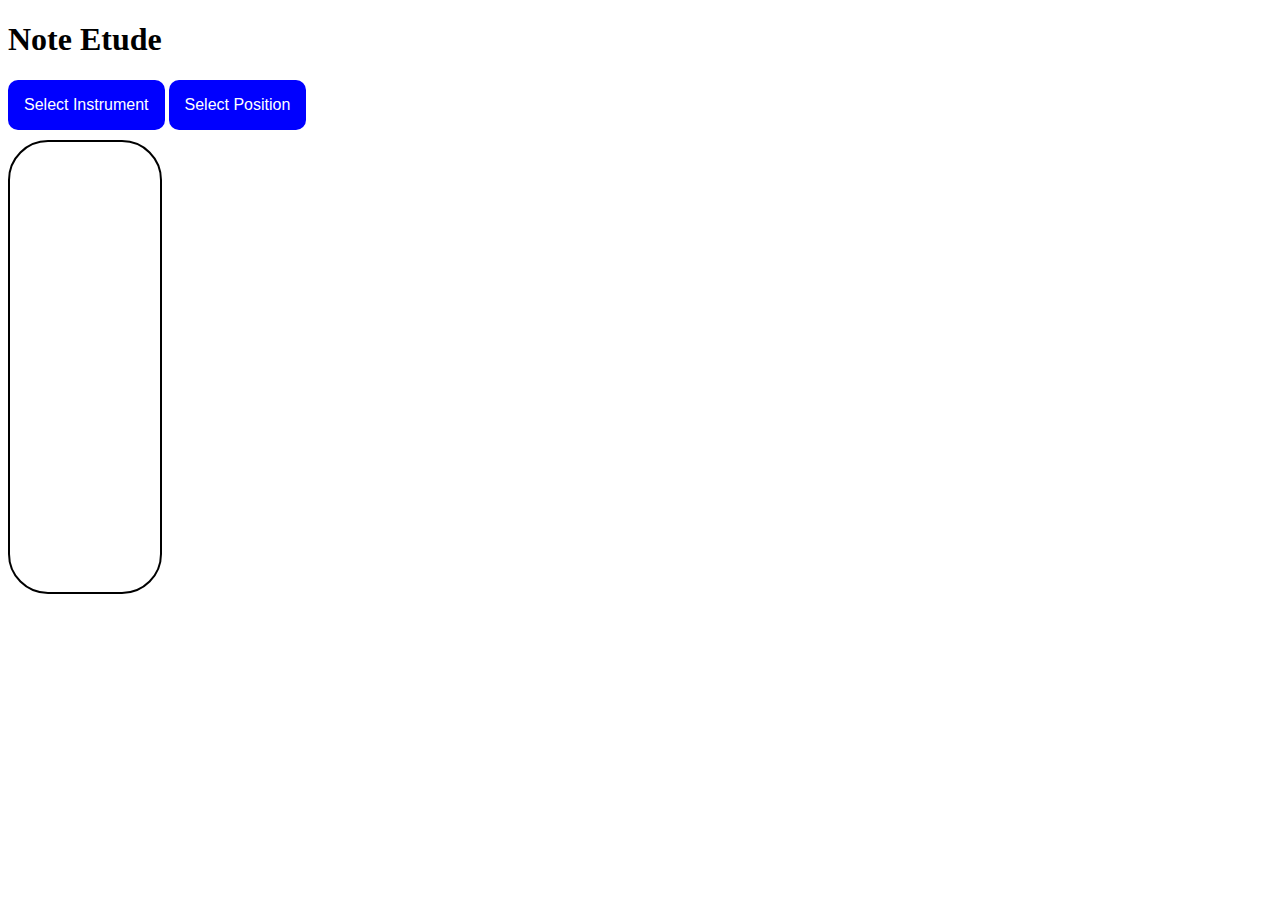
==== index.html @ 8edef759 "Update web files to accomodate note image size" ====
<!DOCTYPE html>
<html lang="en">
<head>
  <title>Note Etude</title>

  <meta charset="UTF-8"/>
  <meta http-equiv="Content-type" content="text/html; charset=utf-8"/>
  <meta name="viewport" content="width=device-width, initial-scale=1"/>
  <meta name="description" content="Learn to read sheet music"/>

  <link rel="stylesheet" type="text/css" href="style.css">
</head>

<body>
  <h1>Note Etude</h1>

  <div class="dropDown">
    <button id="instrbtn" class="dropbtn" onclick="showInstruments()">
      Select Instrument
    </button>
    <div id="instrDropDown" class="dropDown-content">
      <div id="pickedViolin" data-picked="Violin"
           onclick="instrDetails('pickedViolin')">
        Violin
      </div>
      <div id="pickedViola" data-picked="Viola"
           onclick="instrDetails('pickedViola')">
        Viola
      </div>
      <div id="pickedCello" data-picked="Cello"
           onclick="instrDetails('pickedCello')">
        Cello
      </div>
      <div id="pickedBass" data-picked="Bass"
           onclick="instrDetails('pickedBass')">
        Bass
      </div>
    </div>
  </div>

  <div class="dropDown">
    <button id="posbtn" class="dropbtn" onclick="showPositions()">
      Select Position
    </button>
    <div id="posDropDown" class="dropDown-content">
      <div id="pickedPos1" data-picked="1"
           onclick="posDetails('pickedPos1')">
        1
      </div>
      <div id="pickedPos2" data-picked="2"
           onclick="posDetails('pickedPos2')">
        2
      </div>
      <div id="pickedPos3" data-picked="3"
           onclick="posDetails('pickedPos3')">
        3
      </div>
      <div id="pickedPos4" data-picked="4"
           onclick="posDetails('pickedPos4')">
        4
      </div>
      <div id="pickedPos5" data-picked="5"
           onclick="posDetails('pickedPos5')">
        5
      </div>
      <div id="pickedPos6" data-picked="6"
           onclick="posDetails('pickedPos6')">
        6
      </div>
      <div id="pickedPos7" data-picked="7"
           onclick="posDetails('pickedPos7')">
        7
      </div>
    </div>
  </div>

  <div id="quizBox" class="quizBox">
    <!--<img src="treble/a3.png"/>-->
  </div>

  <script src="logic.js"></script>
</body>
</html>
---- style.css ----
/* Dropdown button */
.dropbtn {
    background-color: blue;
    color: white;
    padding: 16px;
    font-size: 16px;
    border: none;
    border-radius: 10px;
    cursor: pointer;
}

/* Dropdown button on hover & focus */
.dropbtn:hover, .dropbtn:focus {
    background-color: blueviolet;
}

/* The container <div> - needed to position the dropdown content */
.dropDown {
    position: relative;
    display: inline-block;
}

/* Dropdown content (hidden by default) */
.dropDown-content {
    display: none;
    position: absolute;
    background-color: mintcream;
    min-width: 160px;
    box-shadow: 0px 8px 16px 0px rgba(0,0,0,0.2);
}

/* Links inside the dropdown */
.dropDown-content div {
    color: black;
    padding: 12px 16px;
    text-decoration: none;
    display: block;
}

/* Change color of dropdown links on hover */
.dropDown-content div:hover {background-color: aliceblue}

/* Show the dropdown menu
(use JS to add this class to the .dropdown-content container when the user
 clicks on the dropdown button) */
.show {display:block;}

/* Quiz box */
.quizBox {
    background-color: white;
    width: 100px;
    height: 400px;
    padding: 25px;
    border: 2px solid black;
    border-radius: 40px;
    margin: 10px 0px;
    display: block;
}
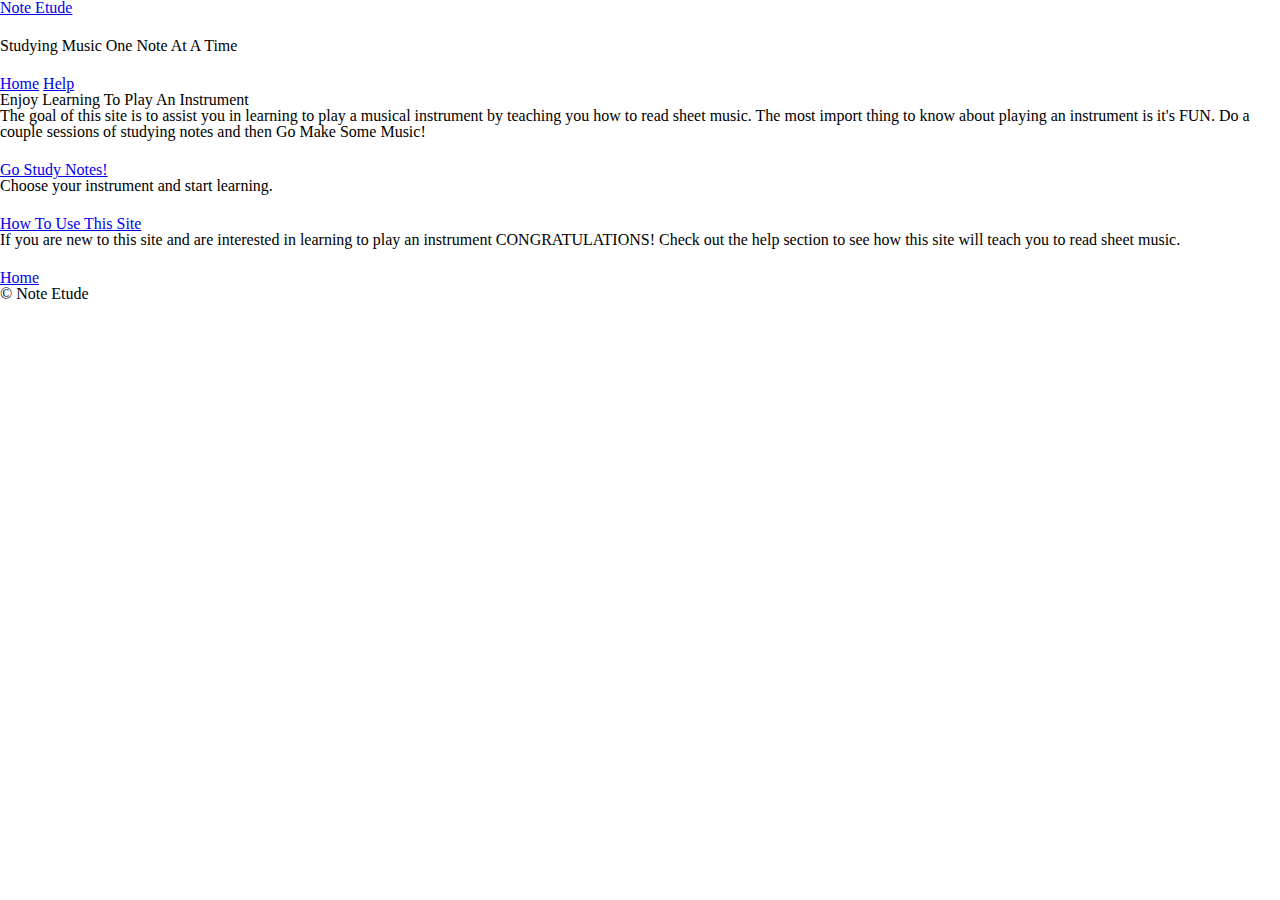
==== commit b8abd7a3: "MAINT: remove standard CSS formatting" ====
--- a/index.html
+++ b/index.html
@@ -1,83 +1,93 @@
 <!DOCTYPE html>
 <html lang="en">
-<head>
-  <title>Note Etude</title>
 
-  <meta charset="UTF-8"/>
-  <meta http-equiv="Content-type" content="text/html; charset=utf-8"/>
-  <meta name="viewport" content="width=device-width, initial-scale=1"/>
-  <meta name="description" content="Learn to read sheet music"/>
+    <head>
+        <title>Note Etude</title>
 
-  <link rel="stylesheet" type="text/css" href="style.css">
-</head>
+        <meta charset="UTF-8"/>
+        <meta http-equiv="Content-type" content="text/html; charset=utf-8"/>
+        <meta name="viewport" content="width=device-width, initial-scale=1"/>
+        <meta name="description" content="Learn to read sheet music"/>
 
-<body>
-  <h1>Note Etude</h1>
+        <link rel="stylesheet" type="text/css" href="assets/stylesheets/main.css">
+    </head>
 
-  <div class="dropDown">
-    <button id="instrbtn" class="dropbtn" onclick="showInstruments()">
-      Select Instrument
-    </button>
-    <div id="instrDropDown" class="dropDown-content">
-      <div id="pickedViolin" data-picked="Violin"
-           onclick="instrDetails('pickedViolin')">
-        Violin
-      </div>
-      <div id="pickedViola" data-picked="Viola"
-           onclick="instrDetails('pickedViola')">
-        Viola
-      </div>
-      <div id="pickedCello" data-picked="Cello"
-           onclick="instrDetails('pickedCello')">
-        Cello
-      </div>
-      <div id="pickedBass" data-picked="Bass"
-           onclick="instrDetails('pickedBass')">
-        Bass
-      </div>
-    </div>
-  </div>
+    <body>
 
-  <div class="dropDown">
-    <button id="posbtn" class="dropbtn" onclick="showPositions()">
-      Select Position
-    </button>
-    <div id="posDropDown" class="dropDown-content">
-      <div id="pickedPos1" data-picked="1"
-           onclick="posDetails('pickedPos1')">
-        1
-      </div>
-      <div id="pickedPos2" data-picked="2"
-           onclick="posDetails('pickedPos2')">
-        2
-      </div>
-      <div id="pickedPos3" data-picked="3"
-           onclick="posDetails('pickedPos3')">
-        3
-      </div>
-      <div id="pickedPos4" data-picked="4"
-           onclick="posDetails('pickedPos4')">
-        4
-      </div>
-      <div id="pickedPos5" data-picked="5"
-           onclick="posDetails('pickedPos5')">
-        5
-      </div>
-      <div id="pickedPos6" data-picked="6"
-           onclick="posDetails('pickedPos6')">
-        6
-      </div>
-      <div id="pickedPos7" data-picked="7"
-           onclick="posDetails('pickedPos7')">
-        7
-      </div>
-    </div>
-  </div>
+        <!-- Header -->
 
-  <div id="quizBox" class="quizBox">
-    <!--<img src="treble/a3.png"/>-->
-  </div>
+        <header>
 
-  <script src="logic.js"></script>
-</body>
-</html>+            <h1>
+                <a href="index.html">Note Etude</a>
+            </h1>
+
+            <h3>Studying Music One Note At A Time</h3>
+
+            <nav>
+                <a href="index.html">Home</a>
+                <a href="study.html"></a>
+                <a href="help.html">Help</a>
+            </nav>
+
+        </header>
+
+         <!-- Body -->
+
+        <section>
+            <h2>Enjoy Learning To Play An Instrument</h2>
+
+            <p>
+                The goal of this site is to assist you in learning to play a
+                musical instrument by teaching you how to read sheet music. The
+                most import thing to know about playing an instrument is it's
+                <span>FUN</span>. Do a couple sessions of studying notes and
+                then <span>Go Make Some Music</span>!
+            </p>
+
+        </section>
+
+        <!-- Study -->
+
+        <section>
+
+            <a href="study.html">
+                <h2>Go Study Notes!</h2>
+            </a>
+
+            <p> Choose your instrument and start learning. </p>
+
+        </section>
+
+        <!-- Help -->
+
+        <section>
+
+            <a href="help.html">
+                <h2>How To Use This Site</h2>
+            </a>
+
+            <p>
+                If you are new to this site and are interested in learning to
+                play an instrument <span>CONGRATULATIONS</span>! Check out the
+                help section to see how this site will teach you to read sheet
+                music.
+            </p>
+
+        </section>
+
+        <!-- Footer -->
+
+        <footer>
+
+            <nav>
+                <a href="index.html">Home</a>
+            </nav>
+
+            <small>&copy; Note Etude</small>
+
+        </footer>
+
+    </body>
+
+</html>
--- a/assets/stylesheets/main.css
+++ b/assets/stylesheets/main.css
@@ -0,0 +1,142 @@
+/* http://meyerweb.com/eric/tools/css/reset/
+   v2.0 | 20110126
+   License: none (public domain)
+*/
+
+html, body, div, span, applet, object, iframe,
+h1, h2, h3, h4, h5, h6, p, blockquote, pre,
+a, abbr, acronym, address, big, cite, code,
+del, dfn, em, img, ins, kbd, q, s, samp,
+small, strike, strong, sub, sup, tt, var,
+b, u, i, center,
+dl, dt, dd, ol, ul, li,
+fieldset, form, label, legend,
+table, caption, tbody, tfoot, thead, tr, th, td,
+article, aside, canvas, details, embed,
+figure, figcaption, footer, header, hgroup,
+menu, nav, output, ruby, section, summary,
+time, mark, audio, video {
+	margin: 0;
+	padding: 0;
+	border: 0;
+	font-size: 100%;
+	font: inherit;
+	vertical-align: baseline;
+}
+/* HTML5 display-role reset for older browsers */
+article, aside, details, figcaption, figure,
+footer, header, hgroup, menu, nav, section {
+	display: block;
+}
+body {
+	line-height: 1;
+}
+ol, ul {
+	list-style: none;
+}
+blockquote, q {
+	quotes: none;
+}
+blockquote:before, blockquote:after,
+q:before, q:after {
+	content: '';
+	content: none;
+}
+table {
+	border-collapse: collapse;
+	border-spacing: 0;
+}
+
+/*
+=============================
+Grid
+=============================
+*/
+
+*,
+*:before,
+*:after {
+    -webkit-box-sizing: border-box;
+    -moz-box-sizing: border-box;
+    box-sizing: border-box;
+}
+
+/*
+=========================
+Typography
+=========================
+*/
+
+h1, h3, h4, h5, p {
+    margin-bottom: 22px;
+}
+
+/*
+=============================
+Buttons
+=============================
+*/
+
+/* Dropdown button*/
+.dropbtn {
+    background-color: blue;
+    color: white;
+    padding: 16px;
+    font-size: 16px;
+    border: none;
+    border-radius: 10px;
+    cursor: pointer;
+}
+
+/* Dropdown button on hover & focus */
+.dropbtn:hover, .dropbtn:focus {
+    background-color: blueviolet;
+}
+
+/* Dropdown button position */
+.dropDown {
+    position: relative;
+    display: inline-block;
+}
+
+/* Dropdown content (hidden by default) */
+.dropDown-content {
+    display: none;
+    position: absolute;
+    background-color: mintcream;
+    min-width: 160px;
+    box-shadow: 0px 8px 16px 0px rgba(0, 0, 0, 0.2);
+}
+
+/* Links inside the dropdown */
+.dropDown-content div {
+    color: black;
+    padding: 12px 16px;
+    text-decoration: none;
+    display: block;
+}
+
+/* Change color of dropdown links on hover */
+.dropDown-content div:hover {background-color: aliceblue}
+
+/* Show the dropdown menu
+(use JS to add this class to the .dropdown-content container when the user
+ clicks on the dropdown button) */
+.show {display:block;}
+
+/*
+=============================
+Quiz box
+=============================
+*/
+
+.quizBox {
+    background-color: white;
+    width: 100px;
+    height: 400px;
+    padding: 25px;
+    border: 2px solid black;
+    border-radius: 40px;
+    margin: 10px 0px;
+    display: block;
+}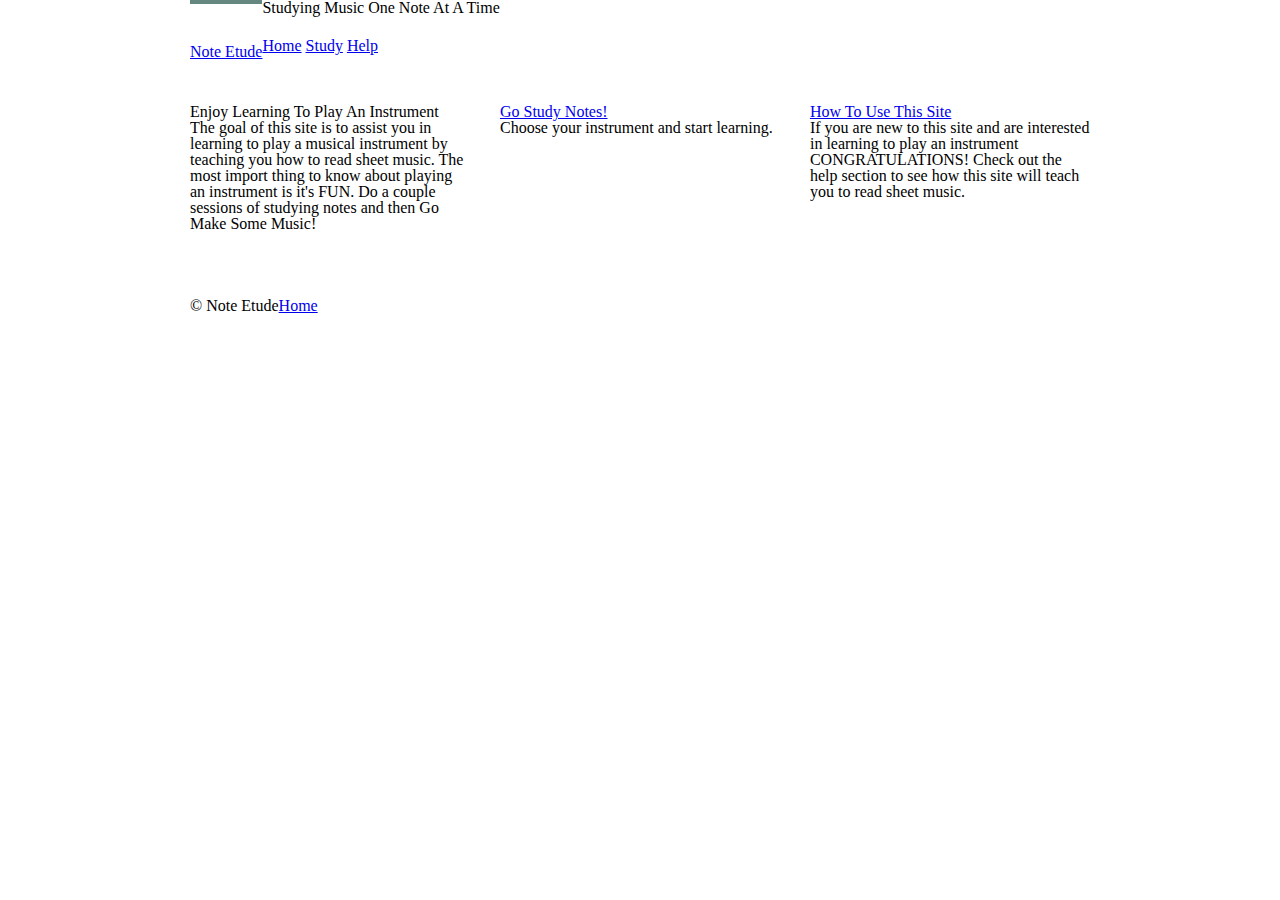
==== commit 0a62caab: "FEAT: add three column layout" ====
--- a/index.html
+++ b/index.html
@@ -16,9 +16,9 @@
 
         <!-- Header -->
 
-        <header>
+        <header class="container">
 
-            <h1>
+            <h1 class="logo">
                 <a href="index.html">Note Etude</a>
             </h1>
 
@@ -26,65 +26,73 @@
 
             <nav>
                 <a href="index.html">Home</a>
-                <a href="study.html"></a>
+                <a href="study.html">Study</a>
                 <a href="help.html">Help</a>
             </nav>
 
         </header>
 
+        <div class="group"></div>
+
          <!-- Body -->
 
-        <section>
-            <h2>Enjoy Learning To Play An Instrument</h2>
+        <section class="grid">
 
-            <p>
-                The goal of this site is to assist you in learning to play a
-                musical instrument by teaching you how to read sheet music. The
-                most import thing to know about playing an instrument is it's
-                <span>FUN</span>. Do a couple sessions of studying notes and
-                then <span>Go Make Some Music</span>!
-            </p>
+            <!-- Purpose -->
 
-        </section>
+            <section class="col-1-3">
+                <h2>Enjoy Learning To Play An Instrument</h2>
 
-        <!-- Study -->
+                <p>
+                    The goal of this site is to assist you in learning to play
+                    a musical instrument by teaching you how to read sheet
+                    music. The most import thing to know about playing an
+                    instrument is it's <span>FUN</span>. Do a couple sessions
+                    of studying notes and then <span>Go Make Some Music</span>!
+                </p>
 
-        <section>
+            </section><!--
 
-            <a href="study.html">
-                <h2>Go Study Notes!</h2>
-            </a>
+            Study
 
-            <p> Choose your instrument and start learning. </p>
+            --><section class="col-1-3">
 
-        </section>
+                <a href="study.html">
+                    <h2>Go Study Notes!</h2>
+                </a>
 
-        <!-- Help -->
+                <p> Choose your instrument and start learning. </p>
 
-        <section>
+            </section><!--
 
-            <a href="help.html">
-                <h2>How To Use This Site</h2>
-            </a>
+            Help
 
-            <p>
-                If you are new to this site and are interested in learning to
-                play an instrument <span>CONGRATULATIONS</span>! Check out the
-                help section to see how this site will teach you to read sheet
-                music.
-            </p>
+            --><section class="col-1-3">
+
+                <a href="help.html">
+                    <h2>How To Use This Site</h2>
+                </a>
+
+                <p>
+                    If you are new to this site and are interested in learning
+                    to play an instrument <span>CONGRATULATIONS</span>! Check
+                    out the help section to see how this site will teach you
+                    to read sheet music.
+                </p>
+
+            </section>
 
         </section>
 
         <!-- Footer -->
 
-        <footer>
+        <footer class="primary-footer container group">
+
+            <small>&copy; Note Etude</small>
 
             <nav>
                 <a href="index.html">Home</a>
             </nav>
-
-            <small>&copy; Note Etude</small>
 
         </footer>
 
--- a/assets/stylesheets/main.css
+++ b/assets/stylesheets/main.css
@@ -63,12 +63,97 @@
 
 /*
 =========================
+Clearfix
+=========================
+*/
+
+.group:before,
+.group:after {
+    content: "";
+    display: table;
+}
+
+.group:after {
+    clear: both;
+}
+
+.group {
+    clear: both;
+    *zoom: 1;
+}
+
+/*
+=========================
 Typography
 =========================
 */
 
 h1, h3, h4, h5, p {
     margin-bottom: 22px;
+}
+
+.container,
+.grid {
+    margin: 0 auto;
+    width: 960px;
+}
+.container {
+    padding-left: 30px;
+    padding-right: 30px;
+}
+
+
+/*
+=========================
+Columns
+=========================
+*/
+
+.col-1-3 {
+    width: 33.33%
+}
+
+.col-2-3 {
+    width:66.66%;
+}
+
+.col-1-3,
+.col-2-3 {
+    display: inline-block;
+    vertical-align: top;
+}
+
+.grid,
+.col-1-3,
+.col-2-3 {
+    padding-left: 15px;
+    padding-right: 15px;
+}
+
+/*
+=============================
+Primary Header
+=============================
+*/
+
+.logo {
+    border-top: 4px solid #648880;
+    padding: 40px 0 22px 0;
+    float: left;
+}
+
+/*
+=========================
+Primary Footer
+=========================
+*/
+.primary-footer small {
+    float: left;
+}
+
+.primary-footer {
+    padding-bottom: 44px;
+    padding-top: 44px;
 }
 
 /*
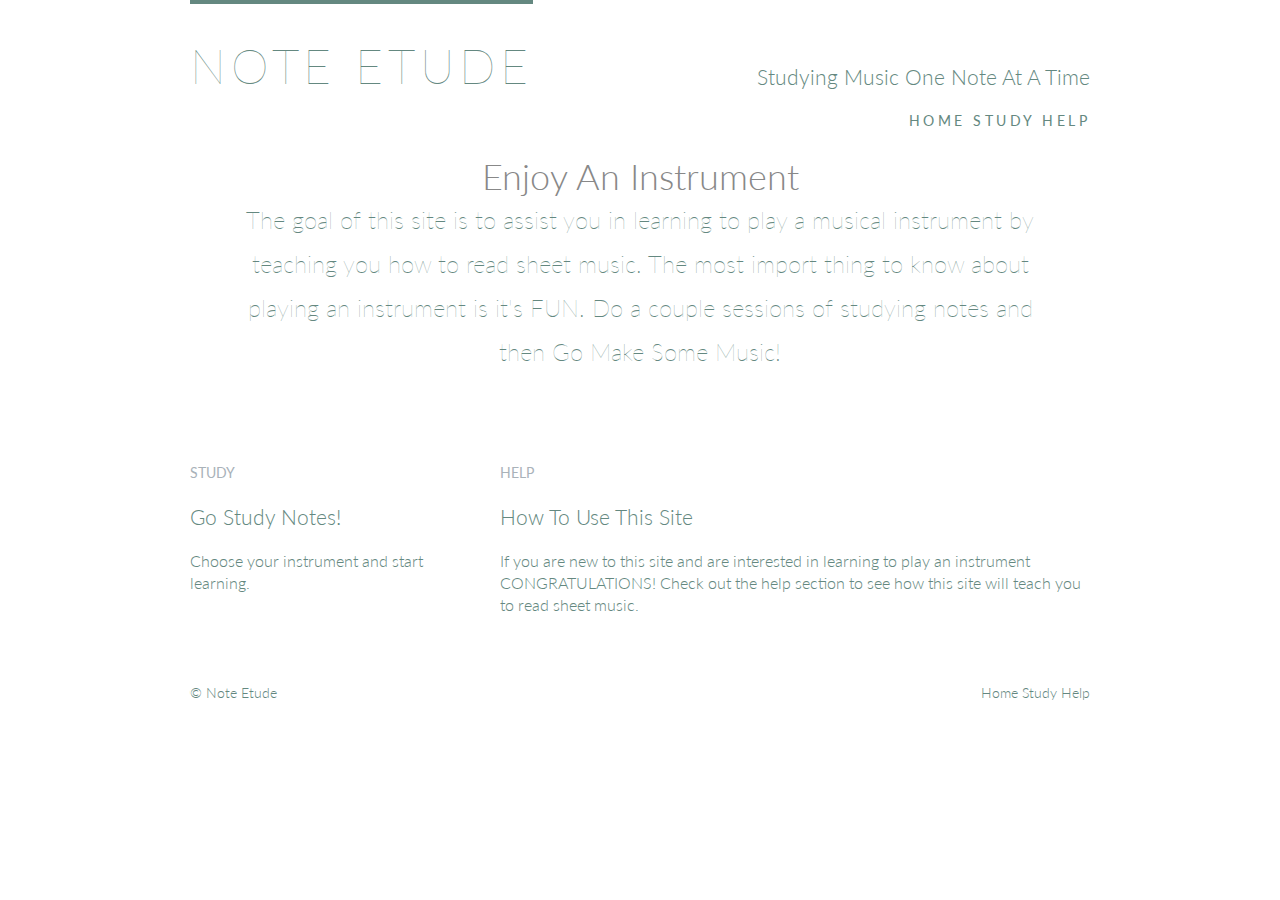
==== commit 5eba6bd5: "FEAT: add typography" ====
--- a/index.html
+++ b/index.html
@@ -9,22 +9,25 @@
         <meta name="viewport" content="width=device-width, initial-scale=1"/>
         <meta name="description" content="Learn to read sheet music"/>
 
-        <link rel="stylesheet" type="text/css" href="assets/stylesheets/main.css">
+        <link rel="stylesheet" type="text/css"
+              href="assets/stylesheets/main.css">
+        <link rel="stylesheet"
+              href="https://fonts.googleapis.com/css?family=Lato:100,300,400">
     </head>
 
     <body>
 
         <!-- Header -->
 
-        <header class="container">
+        <header class="container group">
 
             <h1 class="logo">
                 <a href="index.html">Note Etude</a>
             </h1>
 
-            <h3>Studying Music One Note At A Time</h3>
+            <h3 class="tagline">Studying Music One Note At A Time</h3>
 
-            <nav>
+            <nav class="nav primary-nav">
                 <a href="index.html">Home</a>
                 <a href="study.html">Study</a>
                 <a href="help.html">Help</a>
@@ -32,33 +35,33 @@
 
         </header>
 
-        <div class="group"></div>
+        <!-- Hero -->
 
-         <!-- Body -->
+        <section class="hero container">
 
-        <section class="grid">
+            <h2>Enjoy An Instrument</h2>
 
-            <!-- Purpose -->
+            <p>
+                The goal of this site is to assist you in learning to play
+                a musical instrument by teaching you how to read sheet
+                music. The most import thing to know about playing an
+                instrument is it's <span>FUN</span>. Do a couple sessions
+                of studying notes and then <span>Go Make Some Music</span>!
+            </p>
+
+        </section>
+
+         <!-- Teaser -->
+
+        <section class="teaser grid">
+
+            <!-- Study -->
 
             <section class="col-1-3">
-                <h2>Enjoy Learning To Play An Instrument</h2>
-
-                <p>
-                    The goal of this site is to assist you in learning to play
-                    a musical instrument by teaching you how to read sheet
-                    music. The most import thing to know about playing an
-                    instrument is it's <span>FUN</span>. Do a couple sessions
-                    of studying notes and then <span>Go Make Some Music</span>!
-                </p>
-
-            </section><!--
-
-            Study
-
-            --><section class="col-1-3">
 
                 <a href="study.html">
-                    <h2>Go Study Notes!</h2>
+                    <h5>Study</h5>
+                    <h3>Go Study Notes!</h3>
                 </a>
 
                 <p> Choose your instrument and start learning. </p>
@@ -67,10 +70,11 @@
 
             Help
 
-            --><section class="col-1-3">
+            --><section class="col-2-3">
 
                 <a href="help.html">
-                    <h2>How To Use This Site</h2>
+                    <h5>Help</h5>
+                    <h3>How To Use This Site</h3>
                 </a>
 
                 <p>
@@ -90,8 +94,10 @@
 
             <small>&copy; Note Etude</small>
 
-            <nav>
+            <nav class="nav">
                 <a href="index.html">Home</a>
+                <a href="study.html">Study</a>
+                <a href="help.html">Help</a>
             </nav>
 
         </footer>
--- a/assets/stylesheets/main.css
+++ b/assets/stylesheets/main.css
@@ -49,6 +49,17 @@
 
 /*
 =============================
+Custom Styles
+=============================
+*/
+
+body {
+    color: #888;
+    font: 300 16px/22px "Lato", "Open Sans", "helvetica Neue", Arial;
+}
+
+/*
+=============================
 Grid
 =============================
 */
@@ -90,6 +101,40 @@
 
 h1, h3, h4, h5, p {
     margin-bottom: 22px;
+    color: #648880;
+}
+
+h1 {
+    font-size: 36px;
+    line-height: 44px;
+}
+
+h2 {
+    font-size: 24px;
+    line-height: 44px;
+}
+
+h3 {
+    font-size: 21px;
+}
+
+h4 {
+    font-size: 18px;
+}
+
+h5 {
+    color: #a9b2b9;
+    font-size: 14px;
+    font-weight: 400;
+    text-transform: uppercase;
+}
+
+strong {
+    font-weight: 400;
+}
+
+cite, em {
+    font-style: italic;
 }
 
 .container,
@@ -100,60 +145,6 @@
 .container {
     padding-left: 30px;
     padding-right: 30px;
-}
-
-
-/*
-=========================
-Columns
-=========================
-*/
-
-.col-1-3 {
-    width: 33.33%
-}
-
-.col-2-3 {
-    width:66.66%;
-}
-
-.col-1-3,
-.col-2-3 {
-    display: inline-block;
-    vertical-align: top;
-}
-
-.grid,
-.col-1-3,
-.col-2-3 {
-    padding-left: 15px;
-    padding-right: 15px;
-}
-
-/*
-=============================
-Primary Header
-=============================
-*/
-
-.logo {
-    border-top: 4px solid #648880;
-    padding: 40px 0 22px 0;
-    float: left;
-}
-
-/*
-=========================
-Primary Footer
-=========================
-*/
-.primary-footer small {
-    float: left;
-}
-
-.primary-footer {
-    padding-bottom: 44px;
-    padding-top: 44px;
 }
 
 /*
@@ -208,6 +199,138 @@
 (use JS to add this class to the .dropdown-content container when the user
  clicks on the dropdown button) */
 .show {display:block;}
+/*
+
+=========================
+Columns
+=========================
+*/
+
+.col-1-3 {
+    width: 33.33%
+}
+
+.col-2-3 {
+    width:66.66%;
+}
+
+.col-1-3,
+.col-2-3 {
+    display: inline-block;
+    vertical-align: top;
+}
+
+.grid,
+.col-1-3,
+.col-2-3 {
+    padding-left: 15px;
+    padding-right: 15px;
+}
+
+/*
+=========================
+Home
+=========================
+*/
+
+.hero {
+    line-height: 44px;
+    padding: 22px 80px 66px 80px;
+    text-align: center;
+}
+
+.hero h2 {
+    font-size: 36px;
+}
+
+.hero p{
+    font-size: 24px;
+    font-weight: 100;
+}
+
+.teaser a:hover h3 {
+    color: #a9b2b9;
+}
+
+/*
+=========================
+Links
+=========================
+*/
+
+a:hover {
+    color: #a9b2b9;
+}
+
+a {
+    color: #648880;
+    text-decoration: none;
+}
+
+p a {
+    border-bottom: 1px solid #dfe2e5;
+}
+
+/*
+=============================
+Navigation
+=============================
+*/
+
+.nav {
+    text-align: right;
+}
+
+/*
+=============================
+Primary Header
+=============================
+*/
+
+.logo {
+    border-top: 4px solid #648880;
+    float: left;
+    font-size: 48px;
+    font-weight: 100;
+    letter-spacing: .1em;
+    line-height: 44px;
+    padding: 40px 0 22px 0;
+    text-transform: uppercase;
+}
+
+.tagline {
+    margin: 66px 0 22px 0;
+    text-align: right;
+}
+/*
+=========================
+Primary Footer
+=========================
+*/
+
+.primary-footer small {
+    float: left;
+}
+
+.primary-footer {
+    color: #648880;
+    font-size: 14px;
+    padding-bottom: 44px;
+    padding-top: 44px;
+}
+
+/*
+=============================
+Primary Navigation
+=============================
+*/
+
+.primary-nav {
+    font-size: 14px;
+    font-weight: 400;
+    letter-spacing: 0.25em;
+    text-transform: uppercase;
+}
 
 /*
 =============================
@@ -224,4 +347,4 @@
     border-radius: 40px;
     margin: 10px 0px;
     display: block;
-}+}
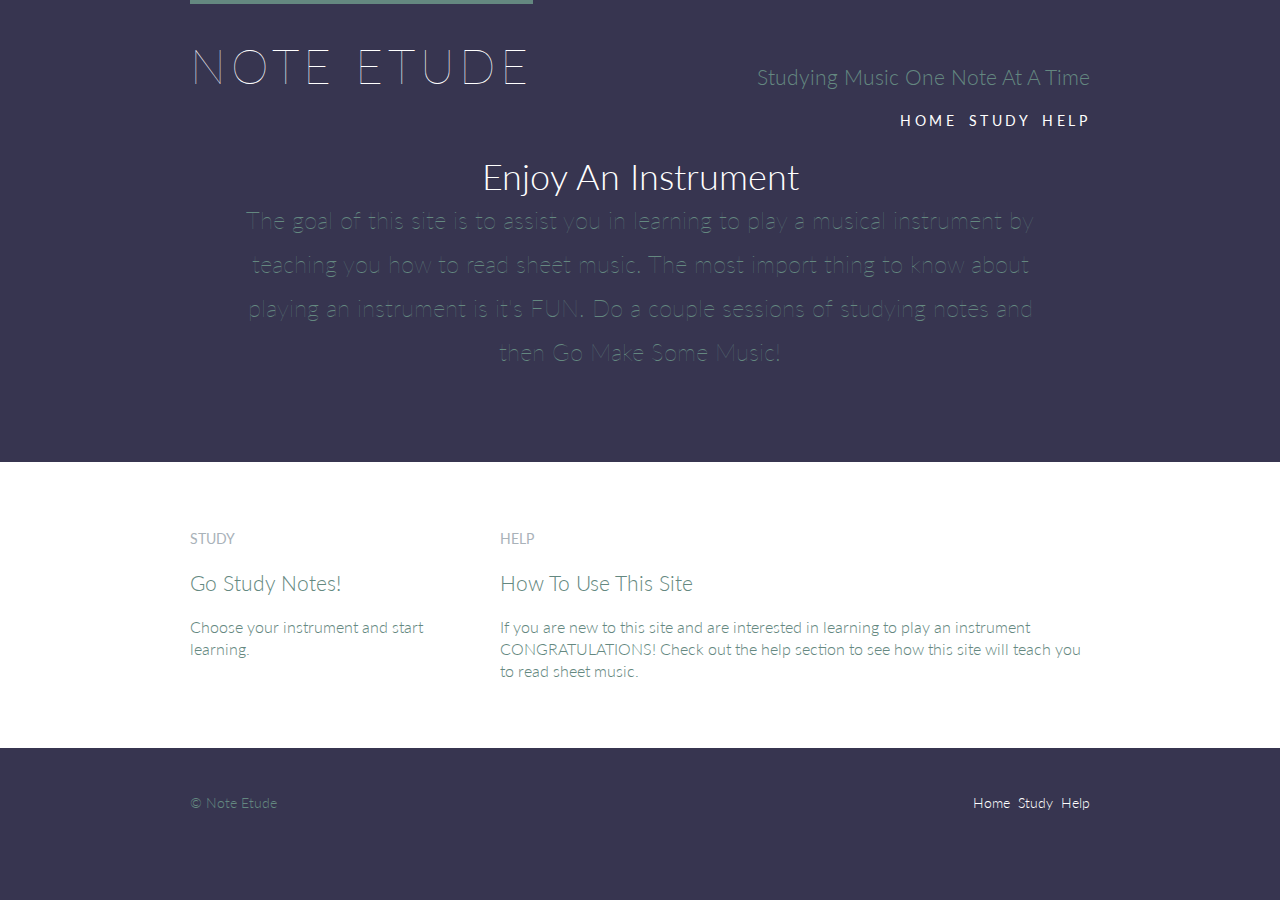
==== commit dac203a3: "FEAT: add row styling" ====
--- a/index.html
+++ b/index.html
@@ -19,7 +19,7 @@
 
         <!-- Header -->
 
-        <header class="container group">
+        <header class="primary-header container group">
 
             <h1 class="logo">
                 <a href="index.html">Note Etude</a>
@@ -53,39 +53,42 @@
 
          <!-- Teaser -->
 
-        <section class="teaser grid">
+        <section class="row">
+            <div class="grid">
 
-            <!-- Study -->
+                <!-- Study -->
 
-            <section class="col-1-3">
+                <section class="teaser col-1-3">
 
-                <a href="study.html">
-                    <h5>Study</h5>
-                    <h3>Go Study Notes!</h3>
-                </a>
+                    <a href="study.html">
+                        <h5>Study</h5>
+                        <h3>Go Study Notes!</h3>
+                    </a>
 
-                <p> Choose your instrument and start learning. </p>
+                    <p> Choose your instrument and start learning. </p>
 
-            </section><!--
+                </section><!--
 
-            Help
+                Help
 
-            --><section class="col-2-3">
+                --><section class="teaser col-2-3">
 
-                <a href="help.html">
-                    <h5>Help</h5>
-                    <h3>How To Use This Site</h3>
-                </a>
+                    <a href="help.html">
+                        <h5>Help</h5>
+                        <h3>How To Use This Site</h3>
+                    </a>
 
-                <p>
-                    If you are new to this site and are interested in learning
-                    to play an instrument <span>CONGRATULATIONS</span>! Check
-                    out the help section to see how this site will teach you
-                    to read sheet music.
-                </p>
+                    <p>
+                        If you are new to this site and are interested in
+                        learning to play an instrument
+                        <span>CONGRATULATIONS</span>!
+                        Check out the help section to see how this site will
+                        teach you to read sheet music.
+                    </p>
 
-            </section>
+                </section>
 
+            </div>
         </section>
 
         <!-- Footer -->
--- a/assets/stylesheets/main.css
+++ b/assets/stylesheets/main.css
@@ -54,6 +54,7 @@
 */
 
 body {
+    background: #373550;
     color: #888;
     font: 300 16px/22px "Lato", "Open Sans", "helvetica Neue", Arial;
 }
@@ -95,6 +96,18 @@
 
 /*
 =========================
+Rows
+=========================
+*/
+
+.row {
+    background: #fff;
+    min-width: 960px;
+    padding: 66px 0 44px 0;
+}
+
+/*
+=========================
 Typography
 =========================
 */
@@ -155,45 +168,61 @@
 
 /* Dropdown button*/
 .dropbtn {
-    background-color: blue;
-    color: white;
+    border: none;
+    background-color: #373550;
+    border-radius: 10px;
+    color: #fff;
+    cursor: pointer;
+    font-size: 16px;
+    margin: 16px;
+    width: 160px;
+}
+
+.btn-alt {
+    border: 1px solid #fff;
+    color: #fff;
     padding: 16px;
-    font-size: 16px;
-    border: none;
-    border-radius: 10px;
-    cursor: pointer;
-}
-
-/* Dropdown button on hover & focus */
-.dropbtn:hover, .dropbtn:focus {
-    background-color: blueviolet;
+}
+
+.btn-alt:hover {
+    background: #fff;
+    color: #373550;
 }
 
 /* Dropdown button position */
-.dropDown {
+.drop-down {
     position: relative;
     display: inline-block;
 }
 
 /* Dropdown content (hidden by default) */
 .dropDown-content {
+    background-color: #74728d;
+    border-radius: 10px;
+    box-shadow: 10px 0 0 0 rgba(0, 0, 0, 0.3);
     display: none;
+    margin-left: 16px;
+    min-width: 160px;
     position: absolute;
-    background-color: mintcream;
-    min-width: 160px;
-    box-shadow: 0px 8px 16px 0px rgba(0, 0, 0, 0.2);
+    text-align: center;
+    z-index: 999;
 }
 
 /* Links inside the dropdown */
 .dropDown-content div {
-    color: black;
+    color: #fff;
+    display: block;
     padding: 12px 16px;
     text-decoration: none;
-    display: block;
 }
 
 /* Change color of dropdown links on hover */
-.dropDown-content div:hover {background-color: aliceblue}
+.dropDown-content
+div:hover {
+    border-radius: 10px;
+    background-color: #fff;
+    color: #373550;
+}
 
 /* Show the dropdown menu
 (use JS to add this class to the .dropdown-content container when the user
@@ -206,22 +235,34 @@
 =========================
 */
 
+.col-1-4 {
+    width: 25%;
+}
+
 .col-1-3 {
-    width: 33.33%
+    width: 33.33%;
+}
+
+.col-1-2 {
+    width: 50%;
 }
 
 .col-2-3 {
     width:66.66%;
 }
 
+.col-1-4,
 .col-1-3,
+.col-1-2,
 .col-2-3 {
     display: inline-block;
     vertical-align: top;
 }
 
 .grid,
+.col-1-4,
 .col-1-3,
+.col-1-2,
 .col-2-3 {
     padding-left: 15px;
     padding-right: 15px;
@@ -234,6 +275,7 @@
 */
 
 .hero {
+    color: #fff;
     line-height: 44px;
     padding: 22px 80px 66px 80px;
     text-align: center;
@@ -279,6 +321,15 @@
 
 .nav {
     text-align: right;
+    word-spacing: 0.3em;
+}
+
+
+.primary-nav {
+    font-size: 14px;
+    font-weight: 400;
+    letter-spacing: 0.25em;
+    text-transform: uppercase;
 }
 
 /*
@@ -302,11 +353,6 @@
     margin: 66px 0 22px 0;
     text-align: right;
 }
-/*
-=========================
-Primary Footer
-=========================
-*/
 
 .primary-footer small {
     float: left;
@@ -319,17 +365,14 @@
     padding-top: 44px;
 }
 
-/*
-=============================
-Primary Navigation
-=============================
-*/
-
-.primary-nav {
-    font-size: 14px;
-    font-weight: 400;
-    letter-spacing: 0.25em;
-    text-transform: uppercase;
+.primary-header a,
+.primary-footer a {
+    color: #fff;
+}
+
+.primary-header a:hover,
+.primary-footer a:hover {
+    color: #648880;
 }
 
 /*
@@ -338,13 +381,11 @@
 =============================
 */
 
-.quizBox {
+.quiz-box {
     background-color: white;
-    width: 100px;
+    border-radius: 40px;
     height: 400px;
-    padding: 25px;
-    border: 2px solid black;
-    border-radius: 40px;
-    margin: 10px 0px;
-    display: block;
-}
+    left: 10%;
+    position: relative;
+    width: 160px;
+}
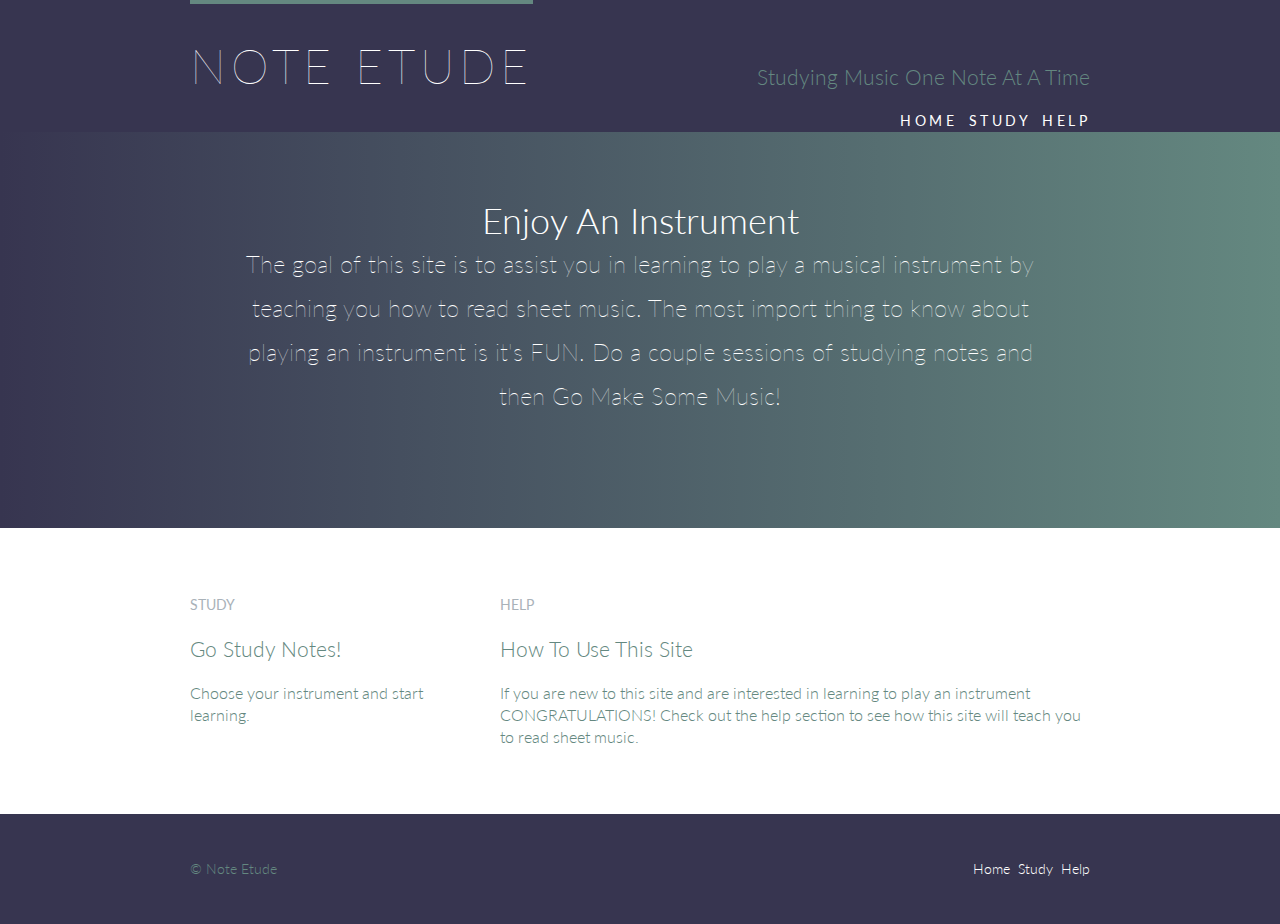
==== commit 6e3b1703: "FEAT: add background to pages" ====
--- a/index.html
+++ b/index.html
@@ -37,17 +37,21 @@
 
         <!-- Hero -->
 
-        <section class="hero container">
+        <section class="row-alt">
 
-            <h2>Enjoy An Instrument</h2>
+            <div class="hero container">
 
-            <p>
-                The goal of this site is to assist you in learning to play
-                a musical instrument by teaching you how to read sheet
-                music. The most import thing to know about playing an
-                instrument is it's <span>FUN</span>. Do a couple sessions
-                of studying notes and then <span>Go Make Some Music</span>!
-            </p>
+                <h2>Enjoy An Instrument</h2>
+
+                <p>
+                    The goal of this site is to assist you in learning to play
+                    a musical instrument by teaching you how to read sheet
+                    music. The most import thing to know about playing an
+                    instrument is it's <span>FUN</span>. Do a couple sessions
+                    of studying notes and then <span>Go Make Some Music</span>!
+                </p>
+
+            </div>
 
         </section>
 
--- a/assets/stylesheets/main.css
+++ b/assets/stylesheets/main.css
@@ -100,10 +100,22 @@
 =========================
 */
 
+..row,
+.row-alt {
+    min-width: 100%;
+}
+
 .row {
     background: #fff;
-    min-width: 960px;
     padding: 66px 0 44px 0;
+}
+
+.row-alt {
+    background: #373550;
+    background: -webkit-linear-gradient(to right, #373550, #648880);
+    background:    -moz-linear-gradient(to right, #373550, #648880);
+    background:         linear-gradient(to right, #373550, #648880);
+    padding: 44px 0 22px 0;
 }
 
 /*
@@ -286,6 +298,7 @@
 }
 
 .hero p{
+    color: #fff;
     font-size: 24px;
     font-weight: 100;
 }
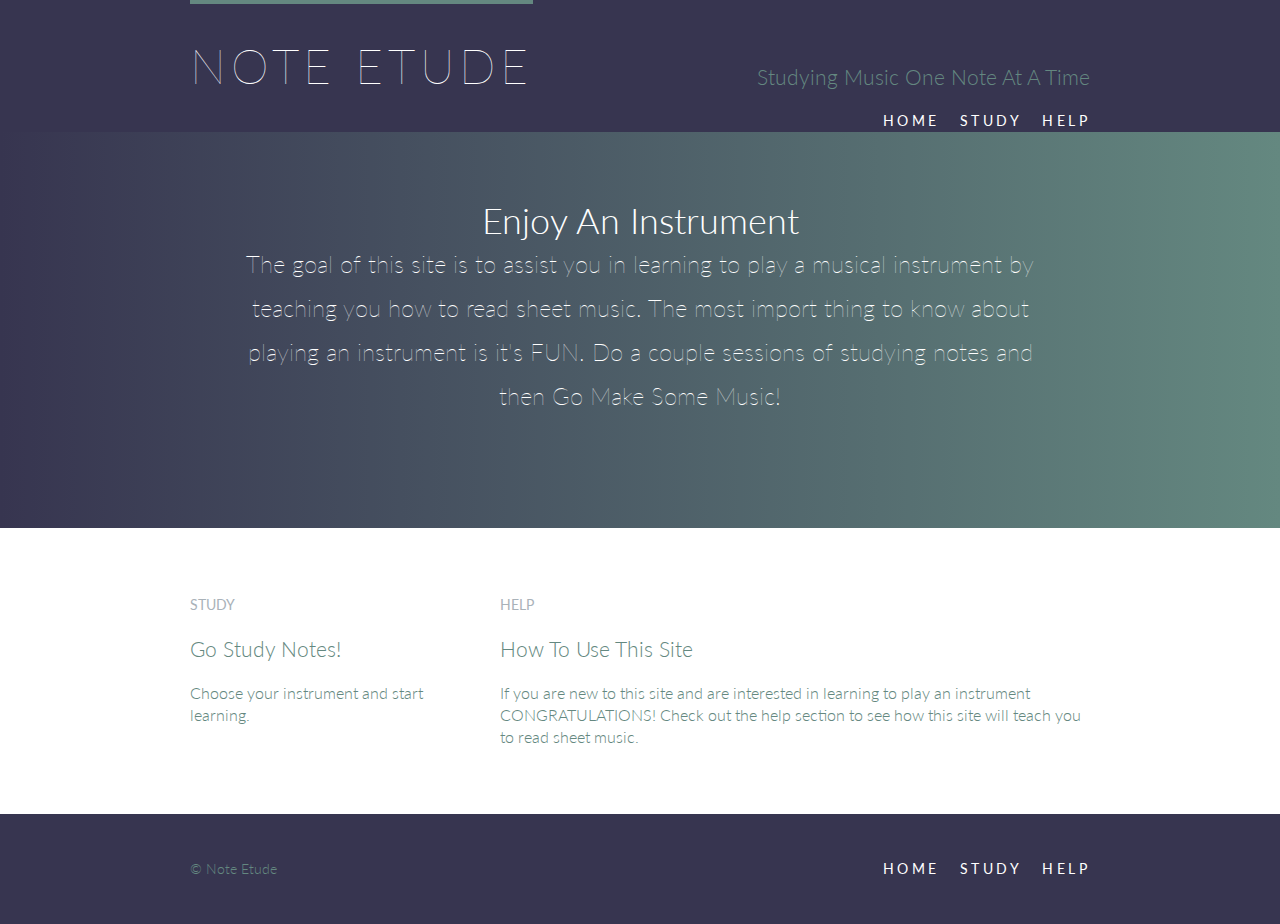
==== commit 9e0dcdca: "FEAT: add lists for navigation sections" ====
--- a/index.html
+++ b/index.html
@@ -28,9 +28,11 @@
             <h3 class="tagline">Studying Music One Note At A Time</h3>
 
             <nav class="nav primary-nav">
-                <a href="index.html">Home</a>
-                <a href="study.html">Study</a>
-                <a href="help.html">Help</a>
+                <ul>
+                    <li><a href="index.html">Home</a></li><!--
+                    --><li><a href="study.html">Study</a></li><!--
+                    --><li><a href="help.html">Help</a></li>
+                </ul>
             </nav>
 
         </header>
@@ -101,10 +103,12 @@
 
             <small>&copy; Note Etude</small>
 
-            <nav class="nav">
-                <a href="index.html">Home</a>
-                <a href="study.html">Study</a>
-                <a href="help.html">Help</a>
+            <nav class="nav primary-nav">
+                <ul>
+                    <li><a href="index.html">Home</a></li><!--
+                    --><li><a href="study.html">Study</a></li><!--
+                    --><li><a href="help.html">Help</a></li>
+                </ul>
             </nav>
 
         </footer>
--- a/assets/stylesheets/main.css
+++ b/assets/stylesheets/main.css
@@ -326,23 +326,32 @@
     border-bottom: 1px solid #dfe2e5;
 }
 
+
 /*
 =============================
 Navigation
 =============================
 */
-
-.nav {
-    text-align: right;
-    word-spacing: 0.3em;
-}
-
 
 .primary-nav {
     font-size: 14px;
     font-weight: 400;
     letter-spacing: 0.25em;
     text-transform: uppercase;
+}
+
+.nav {
+    text-align: right;
+}
+
+.nav li {
+    display: inline-block;
+    margin: 0 10px;
+    vertical-align: top;
+}
+
+.nav li:last-child {
+    margin-right: 0;
 }
 
 /*
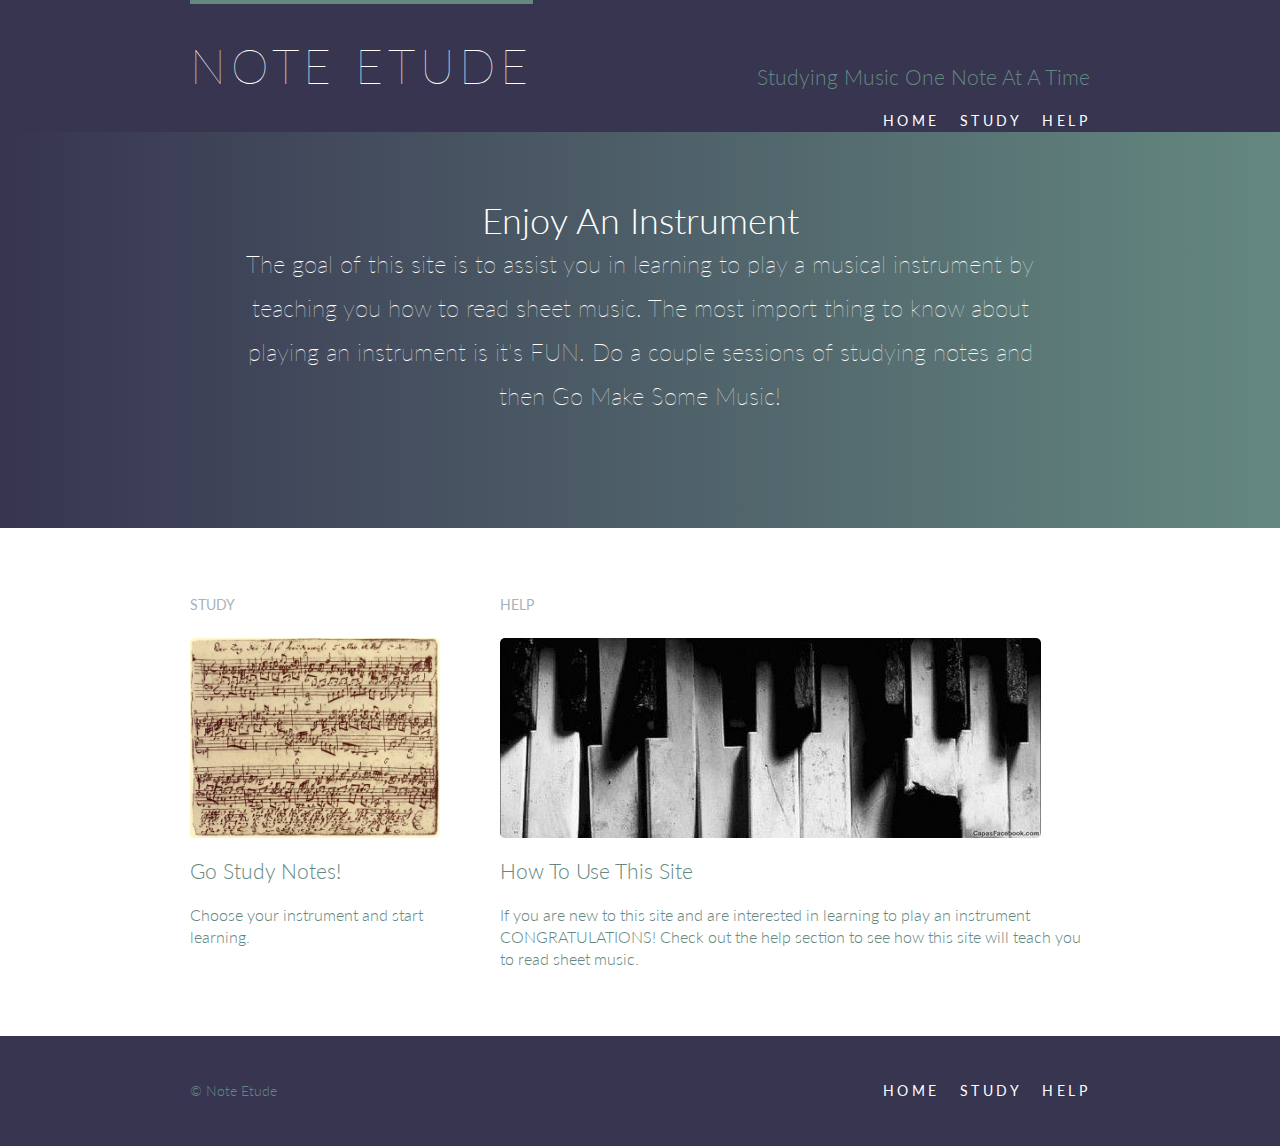
==== commit 878bbf7a: "FEAT: add images to home page" ====
--- a/index.html
+++ b/index.html
@@ -66,8 +66,10 @@
 
                 <section class="teaser col-1-3">
 
+                    <h5>Study</h5>
                     <a href="study.html">
-                        <h5>Study</h5>
+                        <img src="assets/images/bach_manuscript.jpeg"
+                             alt="Bach Manuscript">
                         <h3>Go Study Notes!</h3>
                     </a>
 
@@ -79,8 +81,10 @@
 
                 --><section class="teaser col-2-3">
 
+                    <h5>Help</h5>
                     <a href="help.html">
-                        <h5>Help</h5>
+                        <img src="assets/images/broken_piano.jpeg"
+                             alt="Broken Piano">
                         <h3>How To Use This Site</h3>
                     </a>
 
--- a/assets/stylesheets/main.css
+++ b/assets/stylesheets/main.css
@@ -303,6 +303,14 @@
     font-weight: 100;
 }
 
+.teaser img{
+    border-radius: 5px;
+    display: block;
+    height: 200px;
+    margin-bottom: 22px;
+    max-width: 100%;
+}
+
 .teaser a:hover h3 {
     color: #a9b2b9;
 }
